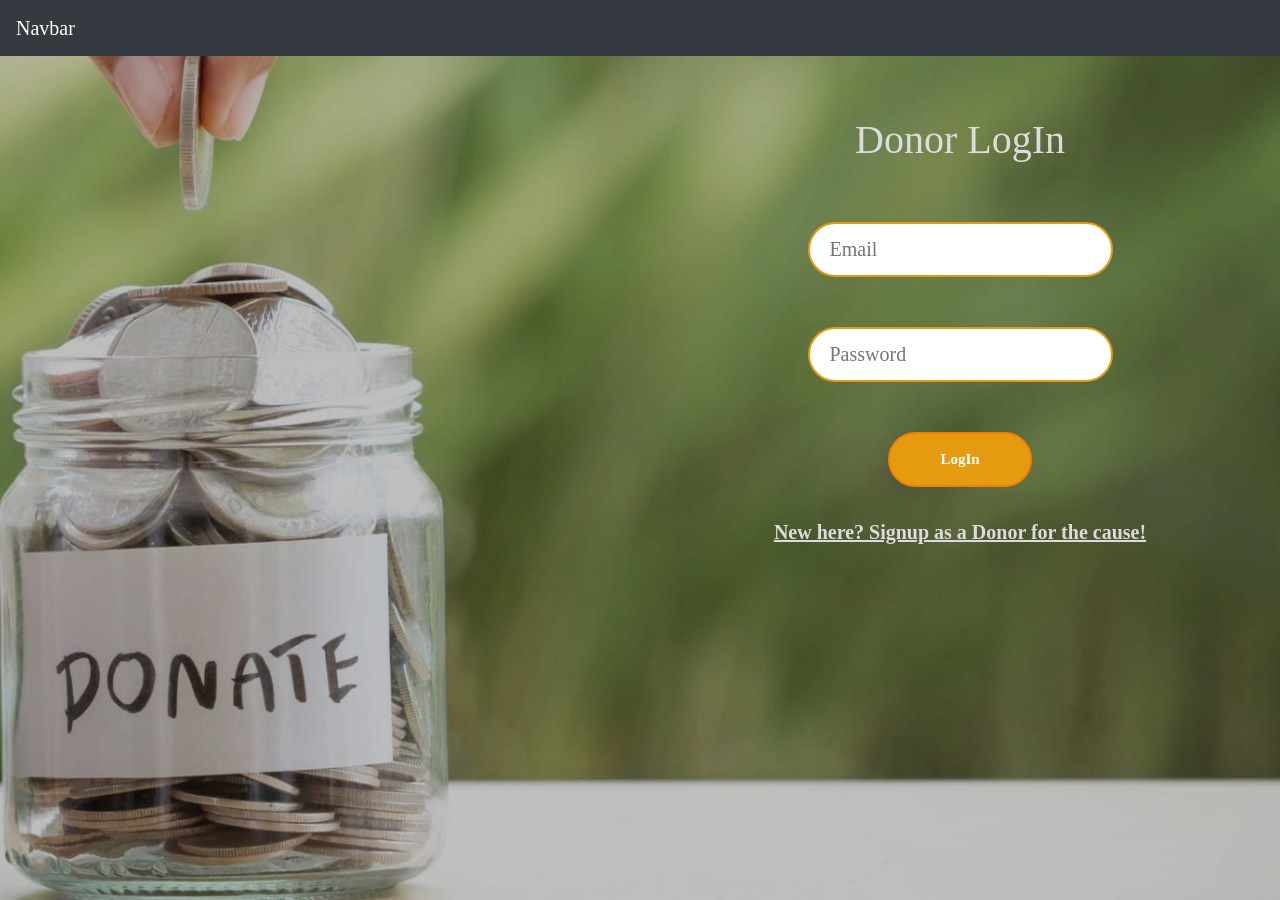
==== Frontend/donor-login.html @ c173c498 "Added Frontend Files" ====
<html lang="en">
<!--done-->

<head>
    <link href="https://fonts.googleapis.com/css?family=Barlow&display=swap" rel="stylesheet">
    <link rel="stylesheet" href="https://stackpath.bootstrapcdn.com/bootstrap/4.3.1/css/bootstrap.min.css"
        integrity="sha384-ggOyR0iXCbMQv3Xipma34MD+dH/1fQ784/j6cY/iJTQUOhcWr7x9JvoRxT2MZw1T" crossorigin="anonymous">
    <link rel="stylesheet" href="./css/styles.css">

    <meta charset="UTF-8">
    <meta name="viewport" content="width=device-width, initial-scale=1.0">
    <meta http-equiv="X-UA-Compatible" content="ie=edge">
    <title>Donor LogIn</title>

    <script>
        function yellow(event) {
            event.target.style.borderColor = "#f77f00";
            event.target.placeholder = "";
        }</script>


</head>

<body
    style="background-image: url('images/donor-login.jpg');background-repeat: no-repeat;background-position: center;  background-size:cover; background-color:lightsteelblue; ">

    <nav class="navbar navbar-expand-lg navbar-dark bg-dark">
        <a class="navbar-brand" href="index.html">Navbar</a>

        <div class="collapse navbar-collapse" id="navbarSupportedContent">
            <ul class="navbar-nav mr-auto">

            </ul>
        </div>
    </nav>

    <div class="container-fluid">
        <div class="container-fluid" id="banner" style="position: fixed; z-index: 100;">
        </div>
        <div class="row" style="margin-top : 10px; margin-bottom:50px;">

            <div class="col-12 col-lg-6" style="padding: 40px">
                <div style="background: url('') center center;background-size: cover; height:100%;"></div>
            </div>

            <div class="col-12  col-md-4 col-lg-6 ">
                <div class="admin checklist">
                    <h1 class="login-signup-title">Donor LogIn</h1>
                    <div>
                        <div id="error"></div>
                    </div>
                    <form>
                        <div>
                            <input id="logemail" placeholder="Email" type="email" name="emailaddress"
                                onfocus="yellow(event)" required>
                        </div>
                        <div>
                            <input id="logpass" placeholder="Password" type="password" onfocus="yellow(event)" required>
                        </div>
                        <div style=" position:relative;">
                            <input class="login-button" type="button" value="LogIn" id="sub">
                        </div>
                    </form>
                    <div style="padding-top:30px">
                        <a href="donor-signup.html"><b><u>New here? Signup as a Donor for the cause!</u></b></a>
                    </div>

                </div>
            </div>
        </div>
    </div>


    <script src="https://ajax.googleapis.com/ajax/libs/jquery/3.4.1/jquery.min.js"></script>
    <script src="https://code.jquery.com/jquery-3.3.1.slim.min.js"
        integrity="sha384-q8i/X+965DzO0rT7abK41JStQIAqVgRVzpbzo5smXKp4YfRvH+8abtTE1Pi6jizo"
        crossorigin="anonymous"></script>
    <script src="https://cdnjs.cloudflare.com/ajax/libs/popper.js/1.14.7/umd/popper.min.js"
        integrity="sha384-UO2eT0CpHqdSJQ6hJty5KVphtPhzWj9WO1clHTMGa3JDZwrnQq4sF86dIHNDz0W1"
        crossorigin="anonymous"></script>
    <script src="https://stackpath.bootstrapcdn.com/bootstrap/4.3.1/js/bootstrap.min.js"
        integrity="sha384-JjSmVgyd0p3pXB1rRibZUAYoIIy6OrQ6VrjIEaFf/nJGzIxFDsf4x0xIM+B07jRM"
        crossorigin="anonymous"></script>

    <script>


        window.onload = function () {
            document.getElementById("sub").addEventListener("click", function (e) {
                var email = document.getElementById("logemail").value;
                var password = document.getElementById("logpass").value;


                let status = [];

                let re = /^([a-zA-Z0-9_\-\.]+)@([a-zA-Z0-9_\-\.]+)\.([a-zA-Z]{2,5})$/;


                if (re.test(email.trim())) {

                    status.push("true")

                } else {

                    document.getElementById("logemail").style.borderColor = "red";
                    document.getElementById("logemail").value = "";
                    document.getElementById("logemail").placeholder = "Please enter valid email";

                    status.push("false")

                    document.getElementById("logemail").classList.add("red");

                }

                var len = password.length;
                if (len <= 6) {
                    status.push("false")
                    document.getElementById("logpass").style.borderColor = "red";
                    document.getElementById("logpass").value = "";
                    document.getElementById("logpass").placeholder = "Please enter valid password";

                } else {
                    status.push("true")
                }

                if (status.includes("false")) {
                    console.log("There was some error while validating")
                    return false
                }

                else {

                    console.log("Validated")
                    document.getElementById("sub").value = "Loading..."

                    fetch("https://crack-corona-hack-backend.herokuapp.com/app/user/login/", {
                        method: 'POST',
                        headers: new Headers({ 'content-type': 'application/json' }),
                        body: JSON.stringify ({
                            email: email,
                            password: password,
                        }),
                    })
                    
                    .then(function (response) {
                                return response.json();
                            })
                        .then(res => {
                            console.log(res)
                            if (res.User.token) {
                                localStorage.setItem("token", res.User.token)   //done
                                window.location.href = "donors.html";
                                document.getElementById("sub").value = "LogIn"
                            } else {
                                document.getElementById("banner").style.backgroundColor = "red";
                                document.getElementById("banner").style.display = "block";
                                document.getElementById("banner").innerHTML = "Please enter correct username and password."
                                document.getElementById("banner").classList.add("error");
                                document.getElementById("sub").value = "LogIn"
                            }
                        })
                        .catch(err => {
                            console.log(err)
                            document.getElementById("banner").style.backgroundColor = "red";
                            document.getElementById("banner").style.display = "block";
                            document.getElementById("banner").innerHTML = "Please enter correct username and password."
                            document.getElementById("banner").classList.add("error");
                            document.getElementById("sub").value = "LogIn"
                            console.log(err)
                        })

                }

            });
        }
    </script>
</body>

</html>

</body>

</html>
---- Frontend/css/styles.css ----
@keyframes opacityOnAndOff {

    0%{
        top:-10%;
    }

    /* 25%{
        top: 0%;
        background:red;
    } */

    50% {
        top: 0%;
    }

    75%{
        top: 0%;
    }

    100%{
        top:-10%;       
    }
}

#banner {
    display: none;
    background: red;
    animation-name: opacityOnAndOff;
    animation-timing-function: linear;
    animation-duration: 3s;
    animation-iteration-count:1;
    animation-play-state:running;
    animation-fill-mode:forwards;
}

.error {
    text-align: center;
    font-size: 10px;
    padding: 10px;
    color: white;
    top: 20%;
    width:100%;
}

*{
    margin: 0;
    padding:0;
    box-sizing: border-box;
    font-family: 'Arima Madurai', cursive;
}

body {
    outline : none;
    -webkit-outline : none;
    -moz-outline : none;
    -ms-outline : none;
    -o-outline : none;
    font-family: 'Rancho', cursive;
    
}


.Donorbutton{
    background-color: #e49b0f;
    border-color: #f77f00;
    border-width: 3px;
    color:white;
 }


.dropdown-item{
    font-size:15px;
}

.home-login-btn{
    padding-right: 20px;
    margin-right: 100px;
}



/*HOME CSS STARTS */
.carousel-item{
    width:300px;
    height: 500px;
}

@media only screen and (max-width: 768px) {
    .carousel-item{
        height: 200px;
    }
  }
  

.button{
    text-align: center;
    padding: 50px;
    
}

.index-button{
    width: 60%;
    border-radius: 10px;

}


.title{
    color: black;
    font-size: 60px;
    text-align: center;
    padding: 30px;
    font-weight: bolder;
    font-family: 'Arima Madurai', cursive;
}

.description{
    color: black;
    font-size: 20px;
    text-align: center;
    padding: 20px;
    font-weight: bolder;
    font-family: 'Arima Madurai', cursive;
}

/*HOME CSS ENDS */


#popup{
    border-radius:10px;
    box-shadow: 0 4px 8px 0 rgba(0, 0, 0, 0.2), 0 6px 20px 0 rgba(0, 0, 0, 0.19); 
    padding:40px;
    position:fixed; 
    top:50%; 
    left:50%;
    transform: translate(-50%, -50%);
    z-index : 2000; 
    height : auto;
    background-color:#f0f0ef;
    display:none;
}
.admin{
    text-align:center;
    margin-top:50px;
}


input:focus,
select:focus,
button:focus {
    outline: none;
}

.bg-white {
    box-shadow: 0 0 10px 0 rgba(0,0,0,.15);
}

input{
    width:50%;
    padding: 5px 20px;
    margin-top:50px;
    color:black;
    display: inline-block;
    font-size:20px;
    height:55px;
    text-decoration:none;
    border-radius:40px;
    border:2px solid #e49b0f;
    box-sizing: border-box;
    cursor:pointer;
}

@media only screen and (max-width: 768px) {
    input {
        width:70%;
    }
}


input:hover{
    box-shadow: 0 0 10px 0 rgba(0,0,0,.2);
}
.login-button{
    width:auto;
    color:white;
    font-weight:bolder;
    padding:5px 50px;
    border-radius:40px;
    border:2px solid #f77f00;
    background-color: #e49b0f;
    font-size:15px;
    cursor: pointer
}

.login-signup-title{
    color: gainsboro
}

@media only screen and (max-width: 768px) {
    .login-signup-title{
        color: gainsboro;
        font-size: 30px;
    }

    .index-button{
        width: 100%;
        border-radius: 10px;
    
    }
}

a{
    color:gainsboro;
    font-size:20px;
}

a:hover{
    color:gainsboro;
}


.button-container {
    padding-top: 40px;
}
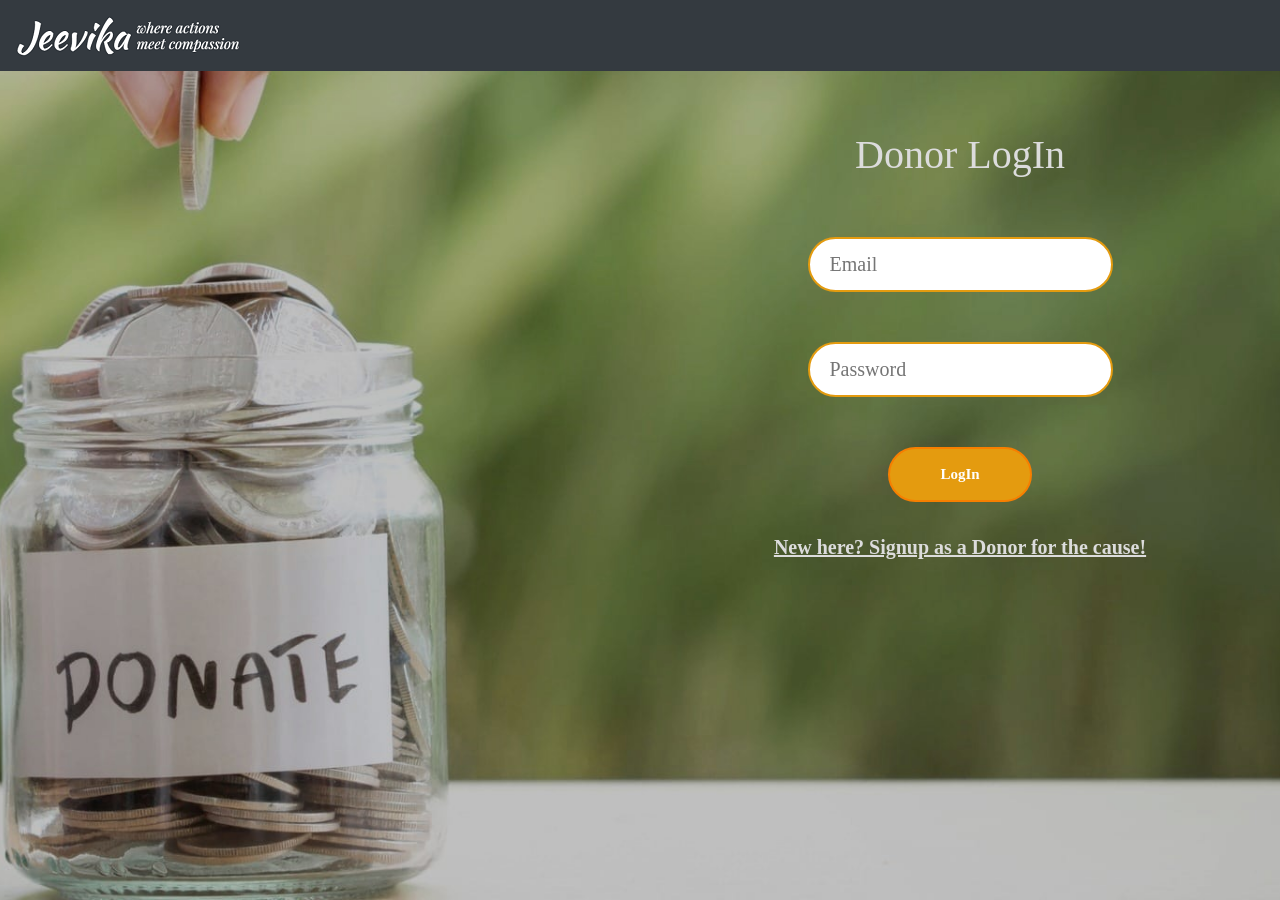
==== commit 034f2ca3: "Added Frontend files" ====
--- a/Frontend/donor-login.html
+++ b/Frontend/donor-login.html
@@ -25,7 +25,7 @@
     style="background-image: url('images/donor-login.jpg');background-repeat: no-repeat;background-position: center;  background-size:cover; background-color:lightsteelblue; ">
 
     <nav class="navbar navbar-expand-lg navbar-dark bg-dark">
-        <a class="navbar-brand" href="index.html">Navbar</a>
+        <a class="navbar-brand" href="index.html"><img src="images/logonew.png"></a>
 
         <div class="collapse navbar-collapse" id="navbarSupportedContent">
             <ul class="navbar-nav mr-auto">
--- a/Frontend/css/styles.css
+++ b/Frontend/css/styles.css
@@ -201,6 +201,9 @@
         color: gainsboro;
         font-size: 30px;
     }
+    img{
+        width: 80%;
+    }
 
     .index-button{
         width: 100%;
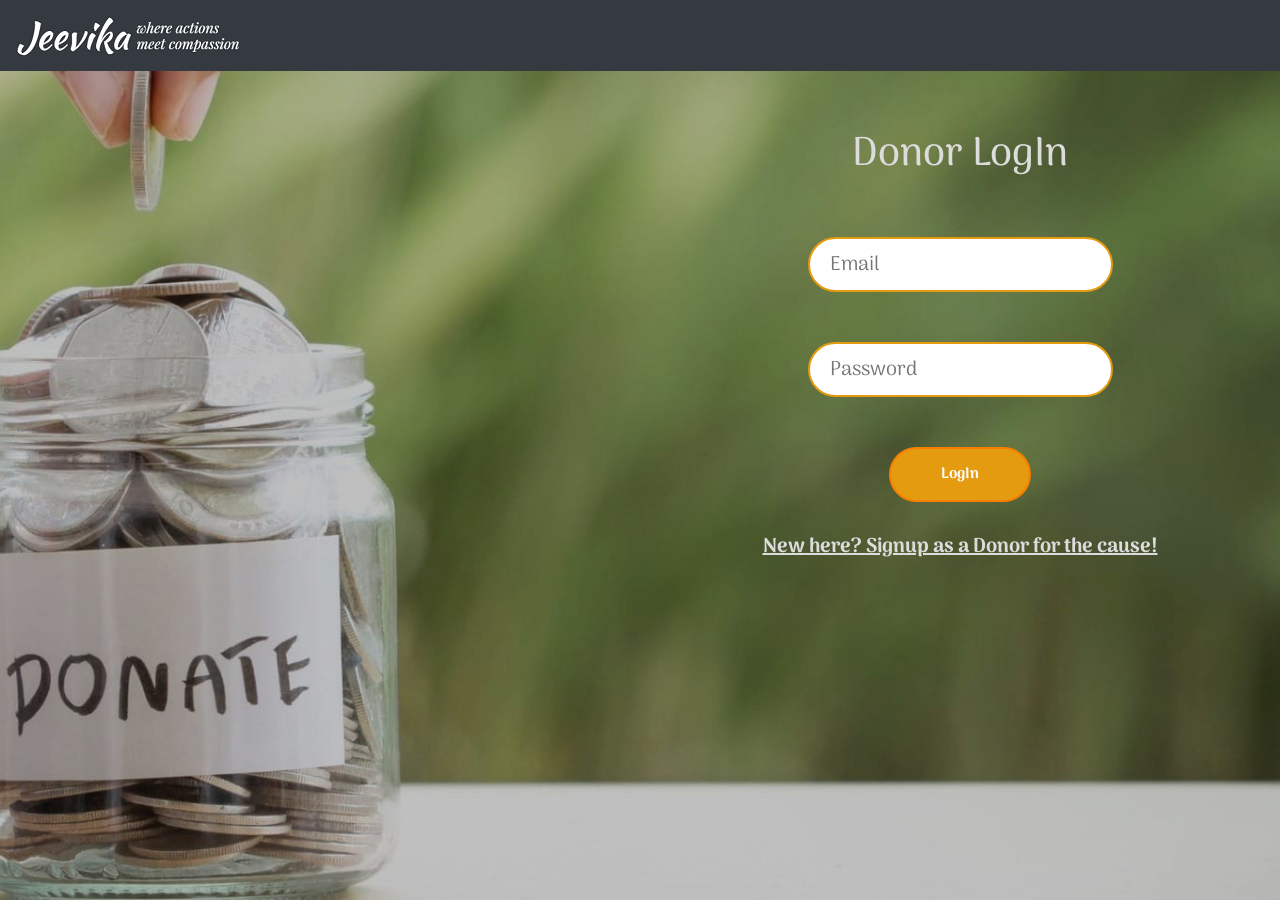
==== commit b796632d: "Updated frontend files" ====
--- a/Frontend/donor-login.html
+++ b/Frontend/donor-login.html
@@ -6,11 +6,16 @@
     <link rel="stylesheet" href="https://stackpath.bootstrapcdn.com/bootstrap/4.3.1/css/bootstrap.min.css"
         integrity="sha384-ggOyR0iXCbMQv3Xipma34MD+dH/1fQ784/j6cY/iJTQUOhcWr7x9JvoRxT2MZw1T" crossorigin="anonymous">
     <link rel="stylesheet" href="./css/styles.css">
+    <link href="https://fonts.googleapis.com/css2?family=Arima+Madurai&display=swap" rel="stylesheet">
 
     <meta charset="UTF-8">
     <meta name="viewport" content="width=device-width, initial-scale=1.0">
     <meta http-equiv="X-UA-Compatible" content="ie=edge">
     <title>Donor LogIn</title>
+
+    <style>
+        
+    </style>
 
     <script>
         function yellow(event) {
@@ -21,8 +26,7 @@
 
 </head>
 
-<body
-    style="background-image: url('images/donor-login.jpg');background-repeat: no-repeat;background-position: center;  background-size:cover; background-color:lightsteelblue; ">
+<body  id="donorlogin" style="background-image: url('images/donor-login-new.jpg');background-repeat: no-repeat;background-position: center;  background-size:cover; background-color:gray; width: 100%;">
 
     <nav class="navbar navbar-expand-lg navbar-dark bg-dark">
         <a class="navbar-brand" href="index.html"><img src="images/logonew.png"></a>
@@ -136,15 +140,15 @@
                     fetch("https://crack-corona-hack-backend.herokuapp.com/app/user/login/", {
                         method: 'POST',
                         headers: new Headers({ 'content-type': 'application/json' }),
-                        body: JSON.stringify ({
+                        body: JSON.stringify({
                             email: email,
                             password: password,
                         }),
                     })
-                    
-                    .then(function (response) {
-                                return response.json();
-                            })
+
+                        .then(function (response) {
+                            return response.json();
+                        })
                         .then(res => {
                             console.log(res)
                             if (res.User.token) {
--- a/Frontend/css/styles.css
+++ b/Frontend/css/styles.css
@@ -49,15 +49,7 @@
     font-family: 'Arima Madurai', cursive;
 }
 
-body {
-    outline : none;
-    -webkit-outline : none;
-    -moz-outline : none;
-    -ms-outline : none;
-    -o-outline : none;
-    font-family: 'Rancho', cursive;
-    
-}
+
 
 
 .Donorbutton{
@@ -174,6 +166,7 @@
     input {
         width:70%;
     }
+    
 }
 
 
@@ -202,7 +195,7 @@
         font-size: 30px;
     }
     img{
-        width: 80%;
+        width: 90%;
     }
 
     .index-button{
@@ -225,3 +218,23 @@
 .button-container {
     padding-top: 40px;
 }
+
+
+@media only screen and (max-width: 991px) {
+    #donorlogin {
+        background-image: url(images/donor-login-mobile.jpg);
+    }
+}
+
+@media only screen and (min-width: 992px) {
+    #donorlogin {
+        background-image: url(images/donor-login.jpg);
+    }
+}
+
+
+@media only screen and (max-width: 992px){
+    ::placeholder {
+        font-size: 13px;
+    }
+ }
